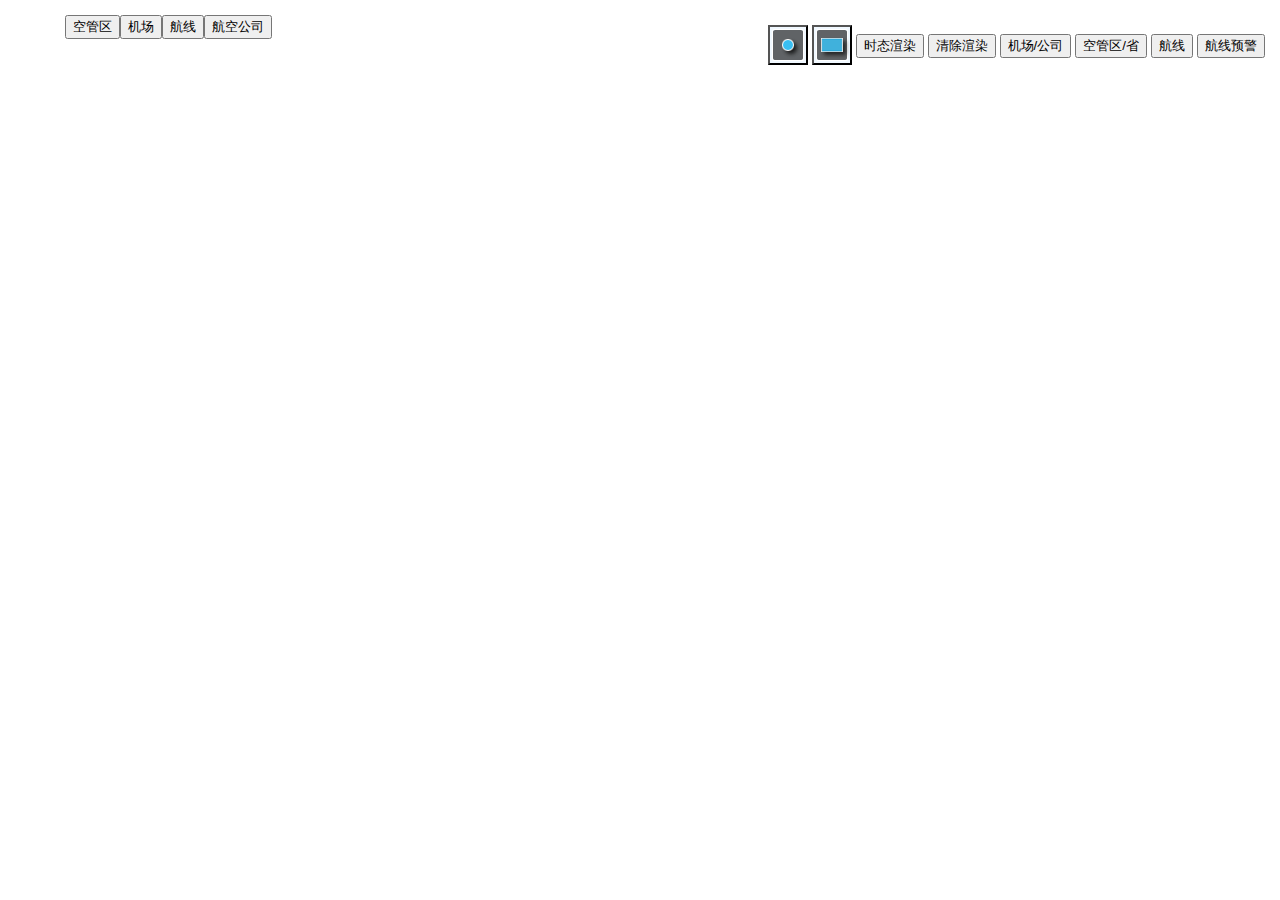
==== index.html @ 392518c6 "民航总局" ====
<!DOCTYPE html>
<html>
	<head>
		<meta charset="utf-8" />
		<title> </title>
		 <link rel="stylesheet" type="text/css" href="http://mahongwang/jsapi/3.9/js/dojo/dijit/themes/tundra/tundra.css">
    <link rel="stylesheet" type="text/css" href="http://mahongwang/jsapi/3.9/js/esri/css/esri.css" />
    <link rel="stylesheet" type="text/css" href="css/map.css" />
    <script>dojoConfig = {parseOnLoad:true}</script>
    <script src="http://mahongwang/jsapi/3.9/"></script>
    <script src="js/map.js"></script>    
	</head>
	
	<body>
		<div id="map">      </div>
		<div id="tabs">
			<input type="button" name="航空分区" id="region" value="空管区" />
			<input type="button" name="机场" id="airport" value="机场" />
			<input type="button" name="航线" id="airline" value="航线" />
			<input type="button" name="航空公司" id="company" value="航空公司" />
		</div>
		<div id="tools">
			<input type="button" id="point" />
			<input type="button" id="rectangle" />
			<input type="button" id="temporalRender" onclick="tempRender();" value="时态渲染" />
			<input type="button" id="removeTempLayer" onclick="RemovetempRender();" value="清除渲染" />
			<input type="button" id="info" onclick="zoomSite();" value="机场/公司" />
			<input type="button" id="info1" onclick="zoomZone();" value="空管区/省"  />
			<input type="button" id="info2" onclick="zoomAirline();" value="航线" />
			<input type="button" id="info3" onclick="warnAirline();" value="航线预警" />
		</div>
		<div id="timePane">
			<div id="timeSlider"> </div>
		</div>		
		<div id="legend"> </div>
		
		
	</body>
</html>
---- css/map.css ----
html, body,#map {
	    	width: 100%;
		    height: 100%;
		    margin: 0;		    
		    padding: 0;
		}
#tabs{
	position: absolute;
	z-index: 900;
	top: 15px;
	left:65px;
}
#tabs>input{
	float: left;
}
#tabs>input:hover{
	cursor:pointer;
}
#tools{
	position:absolute;
	z-index: 900;
	top: 25px;
	right: 15px;
}

#point{
	background-image: url(../img/point.png);
	width:40px ;
	height:40px;
	background-position: center;
	background-color: aliceblue;
}	
#rectangle{
	background-image: url(../img/rectangle.png);
	width:40px ;
	height:40px;
	background-position: center;
	background-color: aliceblue;
}
#legend{
	position:absolute;
	z-index: 910;
	top: 6%;
	width:30%;
	left: 35%;	
	
   
}
#timePane{
	position:absolute;
	bottom: 35px;
		
	margin: auto;
	z-index: 999;
}
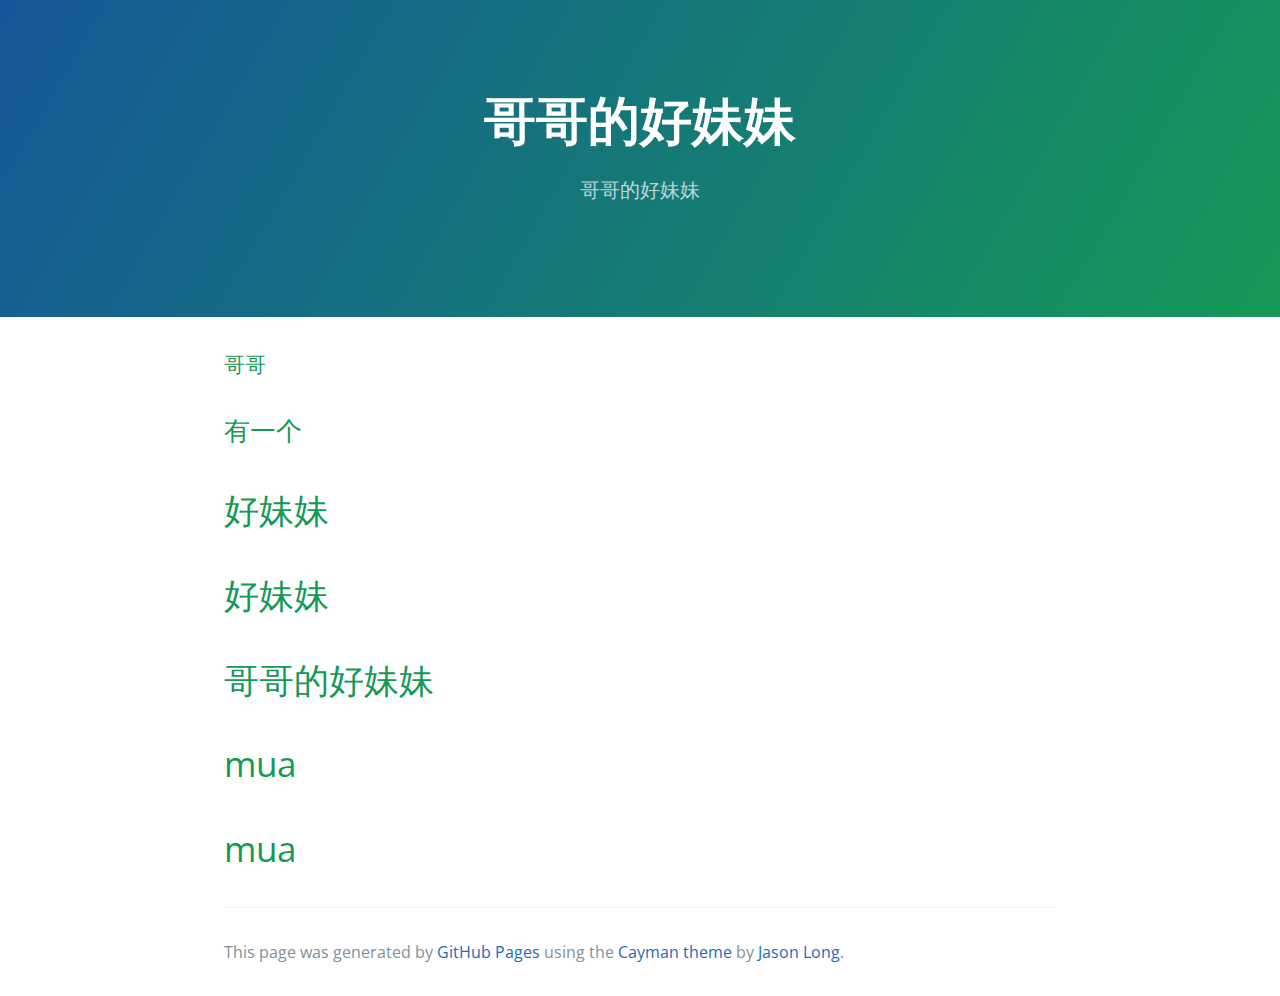
==== commit 48bb20c3: "Replace master branch with page content via GitHub" ====
--- a/index.html
+++ b/index.html
@@ -1,39 +1,49 @@
 <!DOCTYPE html>
-<html>
-	<head>
-		<meta charset="utf-8" />
-		<title> </title>
-		 <link rel="stylesheet" type="text/css" href="http://mahongwang/jsapi/3.9/js/dojo/dijit/themes/tundra/tundra.css">
-    <link rel="stylesheet" type="text/css" href="http://mahongwang/jsapi/3.9/js/esri/css/esri.css" />
-    <link rel="stylesheet" type="text/css" href="css/map.css" />
-    <script>dojoConfig = {parseOnLoad:true}</script>
-    <script src="http://mahongwang/jsapi/3.9/"></script>
-    <script src="js/map.js"></script>    
-	</head>
-	
-	<body>
-		<div id="map">      </div>
-		<div id="tabs">
-			<input type="button" name="航空分区" id="region" value="空管区" />
-			<input type="button" name="机场" id="airport" value="机场" />
-			<input type="button" name="航线" id="airline" value="航线" />
-			<input type="button" name="航空公司" id="company" value="航空公司" />
-		</div>
-		<div id="tools">
-			<input type="button" id="point" />
-			<input type="button" id="rectangle" />
-			<input type="button" id="temporalRender" onclick="tempRender();" value="时态渲染" />
-			<input type="button" id="removeTempLayer" onclick="RemovetempRender();" value="清除渲染" />
-			<input type="button" id="info" onclick="zoomSite();" value="机场/公司" />
-			<input type="button" id="info1" onclick="zoomZone();" value="空管区/省"  />
-			<input type="button" id="info2" onclick="zoomAirline();" value="航线" />
-			<input type="button" id="info3" onclick="warnAirline();" value="航线预警" />
-		</div>
-		<div id="timePane">
-			<div id="timeSlider"> </div>
-		</div>		
-		<div id="legend"> </div>
-		
-		
-	</body>
+<html lang="en-us">
+  <head>
+    <meta charset="UTF-8">
+    <title>哥哥的好妹妹 by davidocean</title>
+    <meta name="viewport" content="width=device-width, initial-scale=1">
+    <link rel="stylesheet" type="text/css" href="stylesheets/normalize.css" media="screen">
+    <link href='https://fonts.googleapis.com/css?family=Open+Sans:400,700' rel='stylesheet' type='text/css'>
+    <link rel="stylesheet" type="text/css" href="stylesheets/stylesheet.css" media="screen">
+    <link rel="stylesheet" type="text/css" href="stylesheets/github-light.css" media="screen">
+  </head>
+  <body>
+    <section class="page-header">
+      <h1 class="project-name">哥哥的好妹妹</h1>
+      <h2 class="project-tagline">哥哥的好妹妹</h2>
+    </section>
+
+    <section class="main-content">
+      <h3>
+<a id="哥哥" class="anchor" href="#%E5%93%A5%E5%93%A5" aria-hidden="true"><span class="octicon octicon-link"></span></a>哥哥</h3>
+
+<h2>
+<a id="有一个" class="anchor" href="#%E6%9C%89%E4%B8%80%E4%B8%AA" aria-hidden="true"><span class="octicon octicon-link"></span></a>有一个</h2>
+
+<h1>
+<a id="好妹妹" class="anchor" href="#%E5%A5%BD%E5%A6%B9%E5%A6%B9" aria-hidden="true"><span class="octicon octicon-link"></span></a>好妹妹</h1>
+
+<h1>
+<a id="好妹妹-1" class="anchor" href="#%E5%A5%BD%E5%A6%B9%E5%A6%B9-1" aria-hidden="true"><span class="octicon octicon-link"></span></a>好妹妹</h1>
+
+<h1>
+<a id="哥哥的好妹妹" class="anchor" href="#%E5%93%A5%E5%93%A5%E7%9A%84%E5%A5%BD%E5%A6%B9%E5%A6%B9" aria-hidden="true"><span class="octicon octicon-link"></span></a>哥哥的好妹妹</h1>
+
+<h1>
+<a id="mua" class="anchor" href="#mua" aria-hidden="true"><span class="octicon octicon-link"></span></a>mua</h1>
+
+<h1>
+<a id="mua-1" class="anchor" href="#mua-1" aria-hidden="true"><span class="octicon octicon-link"></span></a>mua</h1>
+
+      <footer class="site-footer">
+
+        <span class="site-footer-credits">This page was generated by <a href="https://pages.github.com">GitHub Pages</a> using the <a href="https://github.com/jasonlong/cayman-theme">Cayman theme</a> by <a href="https://twitter.com/jasonlong">Jason Long</a>.</span>
+      </footer>
+
+    </section>
+
+  
+  </body>
 </html>
--- a/stylesheets/stylesheet.css
+++ b/stylesheets/stylesheet.css
@@ -0,0 +1,245 @@
+* {
+  box-sizing: border-box; }
+
+body {
+  padding: 0;
+  margin: 0;
+  font-family: "Open Sans", "Helvetica Neue", Helvetica, Arial, sans-serif;
+  font-size: 16px;
+  line-height: 1.5;
+  color: #606c71; }
+
+a {
+  color: #1e6bb8;
+  text-decoration: none; }
+  a:hover {
+    text-decoration: underline; }
+
+.btn {
+  display: inline-block;
+  margin-bottom: 1rem;
+  color: rgba(255, 255, 255, 0.7);
+  background-color: rgba(255, 255, 255, 0.08);
+  border-color: rgba(255, 255, 255, 0.2);
+  border-style: solid;
+  border-width: 1px;
+  border-radius: 0.3rem;
+  transition: color 0.2s, background-color 0.2s, border-color 0.2s; }
+  .btn + .btn {
+    margin-left: 1rem; }
+
+.btn:hover {
+  color: rgba(255, 255, 255, 0.8);
+  text-decoration: none;
+  background-color: rgba(255, 255, 255, 0.2);
+  border-color: rgba(255, 255, 255, 0.3); }
+
+@media screen and (min-width: 64em) {
+  .btn {
+    padding: 0.75rem 1rem; } }
+
+@media screen and (min-width: 42em) and (max-width: 64em) {
+  .btn {
+    padding: 0.6rem 0.9rem;
+    font-size: 0.9rem; } }
+
+@media screen and (max-width: 42em) {
+  .btn {
+    display: block;
+    width: 100%;
+    padding: 0.75rem;
+    font-size: 0.9rem; }
+    .btn + .btn {
+      margin-top: 1rem;
+      margin-left: 0; } }
+
+.page-header {
+  color: #fff;
+  text-align: center;
+  background-color: #159957;
+  background-image: linear-gradient(120deg, #155799, #159957); }
+
+@media screen and (min-width: 64em) {
+  .page-header {
+    padding: 5rem 6rem; } }
+
+@media screen and (min-width: 42em) and (max-width: 64em) {
+  .page-header {
+    padding: 3rem 4rem; } }
+
+@media screen and (max-width: 42em) {
+  .page-header {
+    padding: 2rem 1rem; } }
+
+.project-name {
+  margin-top: 0;
+  margin-bottom: 0.1rem; }
+
+@media screen and (min-width: 64em) {
+  .project-name {
+    font-size: 3.25rem; } }
+
+@media screen and (min-width: 42em) and (max-width: 64em) {
+  .project-name {
+    font-size: 2.25rem; } }
+
+@media screen and (max-width: 42em) {
+  .project-name {
+    font-size: 1.75rem; } }
+
+.project-tagline {
+  margin-bottom: 2rem;
+  font-weight: normal;
+  opacity: 0.7; }
+
+@media screen and (min-width: 64em) {
+  .project-tagline {
+    font-size: 1.25rem; } }
+
+@media screen and (min-width: 42em) and (max-width: 64em) {
+  .project-tagline {
+    font-size: 1.15rem; } }
+
+@media screen and (max-width: 42em) {
+  .project-tagline {
+    font-size: 1rem; } }
+
+.main-content :first-child {
+  margin-top: 0; }
+.main-content img {
+  max-width: 100%; }
+.main-content h1, .main-content h2, .main-content h3, .main-content h4, .main-content h5, .main-content h6 {
+  margin-top: 2rem;
+  margin-bottom: 1rem;
+  font-weight: normal;
+  color: #159957; }
+.main-content p {
+  margin-bottom: 1em; }
+.main-content code {
+  padding: 2px 4px;
+  font-family: Consolas, "Liberation Mono", Menlo, Courier, monospace;
+  font-size: 0.9rem;
+  color: #383e41;
+  background-color: #f3f6fa;
+  border-radius: 0.3rem; }
+.main-content pre {
+  padding: 0.8rem;
+  margin-top: 0;
+  margin-bottom: 1rem;
+  font: 1rem Consolas, "Liberation Mono", Menlo, Courier, monospace;
+  color: #567482;
+  word-wrap: normal;
+  background-color: #f3f6fa;
+  border: solid 1px #dce6f0;
+  border-radius: 0.3rem; }
+  .main-content pre > code {
+    padding: 0;
+    margin: 0;
+    font-size: 0.9rem;
+    color: #567482;
+    word-break: normal;
+    white-space: pre;
+    background: transparent;
+    border: 0; }
+.main-content .highlight {
+  margin-bottom: 1rem; }
+  .main-content .highlight pre {
+    margin-bottom: 0;
+    word-break: normal; }
+.main-content .highlight pre, .main-content pre {
+  padding: 0.8rem;
+  overflow: auto;
+  font-size: 0.9rem;
+  line-height: 1.45;
+  border-radius: 0.3rem; }
+.main-content pre code, .main-content pre tt {
+  display: inline;
+  max-width: initial;
+  padding: 0;
+  margin: 0;
+  overflow: initial;
+  line-height: inherit;
+  word-wrap: normal;
+  background-color: transparent;
+  border: 0; }
+  .main-content pre code:before, .main-content pre code:after, .main-content pre tt:before, .main-content pre tt:after {
+    content: normal; }
+.main-content ul, .main-content ol {
+  margin-top: 0; }
+.main-content blockquote {
+  padding: 0 1rem;
+  margin-left: 0;
+  color: #819198;
+  border-left: 0.3rem solid #dce6f0; }
+  .main-content blockquote > :first-child {
+    margin-top: 0; }
+  .main-content blockquote > :last-child {
+    margin-bottom: 0; }
+.main-content table {
+  display: block;
+  width: 100%;
+  overflow: auto;
+  word-break: normal;
+  word-break: keep-all; }
+  .main-content table th {
+    font-weight: bold; }
+  .main-content table th, .main-content table td {
+    padding: 0.5rem 1rem;
+    border: 1px solid #e9ebec; }
+.main-content dl {
+  padding: 0; }
+  .main-content dl dt {
+    padding: 0;
+    margin-top: 1rem;
+    font-size: 1rem;
+    font-weight: bold; }
+  .main-content dl dd {
+    padding: 0;
+    margin-bottom: 1rem; }
+.main-content hr {
+  height: 2px;
+  padding: 0;
+  margin: 1rem 0;
+  background-color: #eff0f1;
+  border: 0; }
+
+@media screen and (min-width: 64em) {
+  .main-content {
+    max-width: 64rem;
+    padding: 2rem 6rem;
+    margin: 0 auto;
+    font-size: 1.1rem; } }
+
+@media screen and (min-width: 42em) and (max-width: 64em) {
+  .main-content {
+    padding: 2rem 4rem;
+    font-size: 1.1rem; } }
+
+@media screen and (max-width: 42em) {
+  .main-content {
+    padding: 2rem 1rem;
+    font-size: 1rem; } }
+
+.site-footer {
+  padding-top: 2rem;
+  margin-top: 2rem;
+  border-top: solid 1px #eff0f1; }
+
+.site-footer-owner {
+  display: block;
+  font-weight: bold; }
+
+.site-footer-credits {
+  color: #819198; }
+
+@media screen and (min-width: 64em) {
+  .site-footer {
+    font-size: 1rem; } }
+
+@media screen and (min-width: 42em) and (max-width: 64em) {
+  .site-footer {
+    font-size: 1rem; } }
+
+@media screen and (max-width: 42em) {
+  .site-footer {
+    font-size: 0.9rem; } }
--- a/stylesheets/github-light.css
+++ b/stylesheets/github-light.css
@@ -0,0 +1,116 @@
+/*
+   Copyright 2014 GitHub Inc.
+
+   Licensed under the Apache License, Version 2.0 (the "License");
+   you may not use this file except in compliance with the License.
+   You may obtain a copy of the License at
+
+       http://www.apache.org/licenses/LICENSE-2.0
+
+   Unless required by applicable law or agreed to in writing, software
+   distributed under the License is distributed on an "AS IS" BASIS,
+   WITHOUT WARRANTIES OR CONDITIONS OF ANY KIND, either express or implied.
+   See the License for the specific language governing permissions and
+   limitations under the License.
+
+*/
+
+.pl-c /* comment */ {
+  color: #969896;
+}
+
+.pl-c1      /* constant, markup.raw, meta.diff.header, meta.module-reference, meta.property-name, support, support.constant, support.variable, variable.other.constant */,
+.pl-s .pl-v /* string variable */ {
+  color: #0086b3;
+}
+
+.pl-e  /* entity */,
+.pl-en /* entity.name */ {
+  color: #795da3;
+}
+
+.pl-s .pl-s1 /* string source */,
+.pl-smi      /* storage.modifier.import, storage.modifier.package, storage.type.java, variable.other, variable.parameter.function */ {
+  color: #333;
+}
+
+.pl-ent /* entity.name.tag */ {
+  color: #63a35c;
+}
+
+.pl-k /* keyword, storage, storage.type */ {
+  color: #a71d5d;
+}
+
+.pl-pds              /* punctuation.definition.string, string.regexp.character-class */,
+.pl-s                /* string */,
+.pl-s .pl-pse .pl-s1 /* string punctuation.section.embedded source */,
+.pl-sr               /* string.regexp */,
+.pl-sr .pl-cce       /* string.regexp constant.character.escape */,
+.pl-sr .pl-sra       /* string.regexp string.regexp.arbitrary-repitition */,
+.pl-sr .pl-sre       /* string.regexp source.ruby.embedded */ {
+  color: #183691;
+}
+
+.pl-v /* variable */ {
+  color: #ed6a43;
+}
+
+.pl-id /* invalid.deprecated */ {
+  color: #b52a1d;
+}
+
+.pl-ii /* invalid.illegal */ {
+  background-color: #b52a1d;
+  color: #f8f8f8;
+}
+
+.pl-sr .pl-cce /* string.regexp constant.character.escape */ {
+  color: #63a35c;
+  font-weight: bold;
+}
+
+.pl-ml /* markup.list */ {
+  color: #693a17;
+}
+
+.pl-mh        /* markup.heading */,
+.pl-mh .pl-en /* markup.heading entity.name */,
+.pl-ms        /* meta.separator */ {
+  color: #1d3e81;
+  font-weight: bold;
+}
+
+.pl-mq /* markup.quote */ {
+  color: #008080;
+}
+
+.pl-mi /* markup.italic */ {
+  color: #333;
+  font-style: italic;
+}
+
+.pl-mb /* markup.bold */ {
+  color: #333;
+  font-weight: bold;
+}
+
+.pl-md /* markup.deleted, meta.diff.header.from-file */ {
+  background-color: #ffecec;
+  color: #bd2c00;
+}
+
+.pl-mi1 /* markup.inserted, meta.diff.header.to-file */ {
+  background-color: #eaffea;
+  color: #55a532;
+}
+
+.pl-mdr /* meta.diff.range */ {
+  color: #795da3;
+  font-weight: bold;
+}
+
+.pl-mo /* meta.output */ {
+  color: #1d3e81;
+}
+
